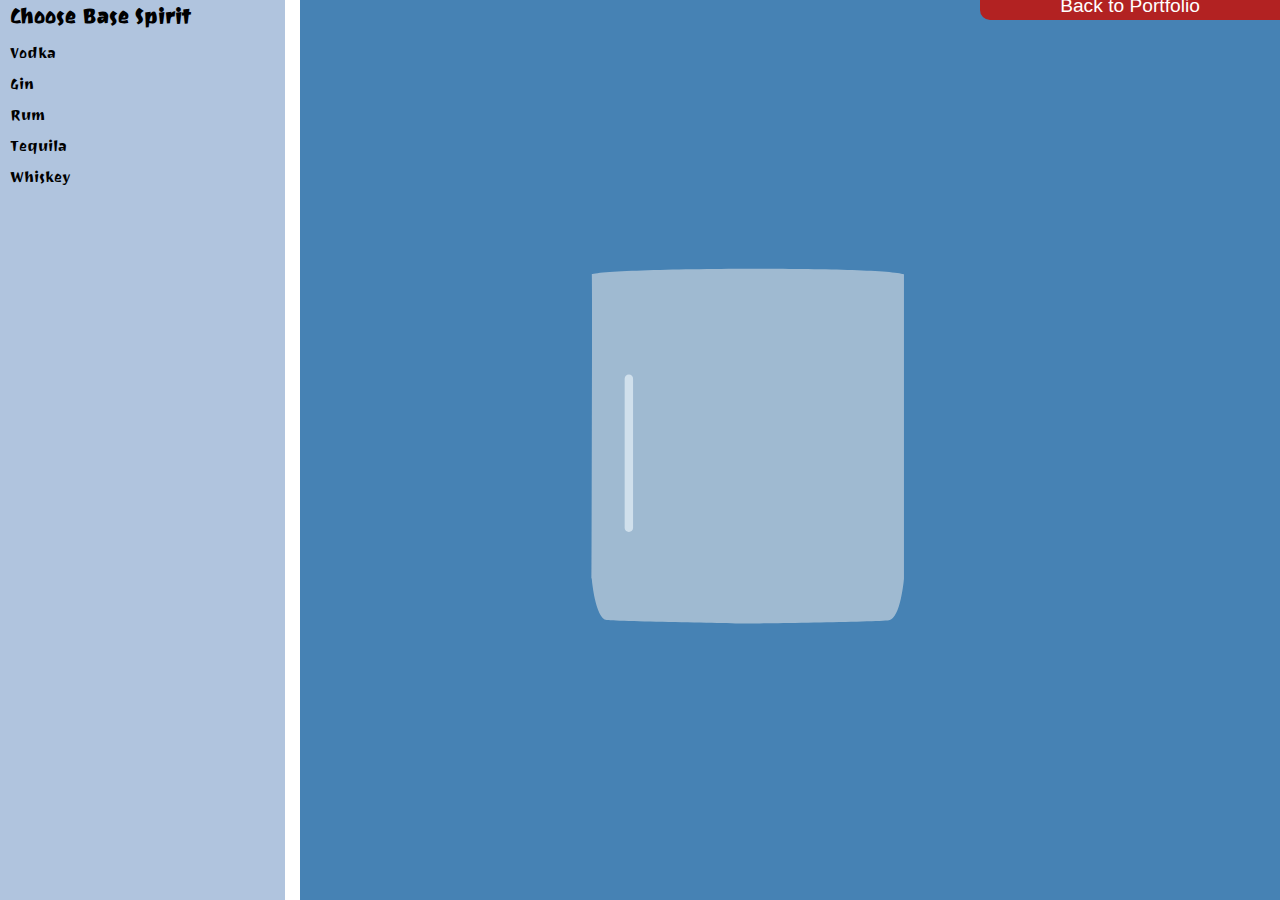
==== index.html @ 1b33dde0 "Rename rocks-glass.html to index.html" ====
<!DOCTYPE html>
<html lang="en">
<head>
<meta charset="utf-8">
<title>Mixology: Rocks Glass</title>
<meta name="viewport" content="width=device-width, initial-scale=1">
<link rel="stylesheet"  href="css/stylesquizbasic.css">
<link rel="stylesheet"  href="css/styles-web-projects-universal.css">
</head>

<body>

<div id="back-to-portfolio">
<a href="http://www.jacobsireviray.com/projectswebdev.html">Back to Portfolio</a>
<div id="icon-web"></div>
</div>

<div id="ingredients-area">
<div class="ingredient-option-holder" id="base-option-holder">
<h3>Choose Base Spirit</h3>
<ul>
<li><button class="base-option-group" id="vodka-option">Vodka</button></li>
<li><button class="base-option-group" id="gin-option">Gin</button></li>
<li><button class="base-option-group" id="rum-option">Rum</button></li>
<li><button class="base-option-group" id="tequila-option">Tequila</button></li>
<li><button class="base-option-group" id="whiskey-option">Whiskey</button></li>
</ul>
</div>
<div class="ingredient-option-holder" id="secondary-option-holder">
<h3>Choose Secondary</h3>
<ul>
<li><button class="secondary-option-group" id="ginger-option">Ginger Ale</button></li>
<li><button class="secondary-option-group" id="cranberry-option">Cranberry Juice</button></li>
<li><button class="secondary-option-group" id="coke-option">Cola Soda</button></li>
<li><button class="secondary-option-group" id="orange-option">Orange Juice</button></li>
<li><button class="secondary-option-group" id="tonic-option">Water Tonic</button></li>
</ul>
</div>
<div class="ingredient-option-holder" id="finisher-option-holder">
<h3>Choose Finisher</h3>
<ul>
<li><button class="finisher-option-group" id="lemon-option">Lemon Wedge</button></li>
<li><button class="finisher-option-group" id="lime-option">Lime Wedge</button></li>
<li><button class="finisher-option-group" id="grenadine-option">Grenadine Syrup</button></li>
<li><button class="finisher-option-group" id="bitters-option">Orange Bitters</button></li>
</ul>
</div>

<div id="end-option-holder">
<button id="results-option">Evaluate Results</button>
</div>
<div id="results-holder">
<img src="assets/images/brella.svg" alt="Agent Brella" id="results-brella">
</div>
<a href="rocks-glass.html" id="reset-option">Try Again?</a>
</div>



<div id="work-area">

<div id="glass-layer">
</div>

<div class="drink-layer" id="finisher-layer">
<div id="garnish-splash"></div>
<div id="garnish-wedge"></div>
</div>

<div class="drink-layer" id="secondary-layer">
<div id="secondary-layer-fill">
<svg version="1.1" xmlns="http://www.w3.org/2000/svg" xmlns:xlink="http://www.w3.org/1999/xlink" x="0px" y="0px" width="300px" height="300px" viewBox="0 0 300 300" enable-background="new 0 0 300 300" xml:space="preserve">
<path id="secondary-layer-wavey" d="M300,300V2.5c0,0-0.6-0.1-1.1-0.1c0,0-25.5-2.3-40.5-2.4c-15,0-40.6,2.4-40.6,2.4
	c-12.3,1.1-30.3,1.8-31.9,1.9c-2-0.1-19.7-0.8-32-1.9c0,0-25.8-2.3-40.8-2.4c-15,0-40.8,2.4-40.8,2.4c-12.3,1.1-30.4,1.8-32,1.9
	c-2-0.1-20-0.8-32.2-1.9c0,0-3.1-0.3-8.1-0.7V300H300z"/>
</svg>
</div>
</div>

<div class="drink-layer" id="base-layer">
<div id="base-layer-fill">
<svg version="1.1" xmlns="http://www.w3.org/2000/svg" xmlns:xlink="http://www.w3.org/1999/xlink" x="0px" y="0px" width="300px" height="300px" viewBox="0 0 300 300" enable-background="new 0 0 300 300" xml:space="preserve">
<path id="base-layer-wavey" d="M300,300V2.5c0,0-0.6-0.1-1.1-0.1c0,0-25.5-2.3-40.5-2.4c-15,0-40.6,2.4-40.6,2.4
	c-12.3,1.1-30.3,1.8-31.9,1.9c-2-0.1-19.7-0.8-32-1.9c0,0-25.8-2.3-40.8-2.4c-15,0-40.8,2.4-40.8,2.4c-12.3,1.1-30.4,1.8-32,1.9
	c-2-0.1-20-0.8-32.2-1.9c0,0-3.1-0.3-8.1-0.7V300H300z"/>
</svg>
</div>
</div>

<div id="info-layer">
<p id="info-finisher"></p>
<p id="info-secondary"></p>
<p id="info-base"></p>
</div>

</div>

<script src="js/quiz-basic.js"></script>
</body>
</html>
---- css/stylesquizbasic.css ----
@charset "utf-8";
@import url('https://fonts.googleapis.com/css?family=Ravi+Prakash');
@import url('https://fonts.googleapis.com/css?family=Raleway:400,700');


* {
	margin: 0;
	padding: 0;
	box-sizing: border-box;
}

body {
	background: steelblue;
	font-family: 'Ravi Prakash', Gotham, sans-serif;
	overflow: hidden;
	min-width: 860px;
	min-height: 860px;
}

button, a {
	font-family: 'Ravi Prakash', Gotham, sans-serif;
	font-size: 1.2rem;
}

button {
	background: none;
	border: none;
}

button:hover, button:focus, a:hover {
	opacity: 0.75;
	outline: none;
	cursor: pointer;
}

button:hover {
	border-bottom: 1px solid white;
}

a {
	text-decoration: none;
	color: black;
}

h3 {
	font-size: 1.6rem;	
}

ul {
	list-style-type: none;
}







#ingredients-area {
	border-right: 15px solid white;
	width: 30vw;
	min-width: 150px;
	max-width: 300px;
	height: 100vh;
	float: left;
	background: lightsteelblue;
	overflow-y: auto;
}

.ingredient-option-holder, #end-option-holder, #results-holder {
	padding-left: 10px;
}

#secondary-option-holder {
	display: none;
}

#finisher-option-holder {
	display: none;
}

#end-option-holder {
	padding-top: 10px;
}

#results-option, #reset-option {
	font-size: 2rem;
	display: block;
}

#reset-option {
	text-align: center;
	display: none;
}

#results-option {
	border-top: 5px solid black;
}

#results-holder p {
	font-family: 'Raleway', Gotham, sans-serif;
	padding: 10px 20px 10px 5px;
	line-height: 1.3rem;
}

#results-brella {
	padding-top: 30px;
	display: none;
	width: 100%;
	max-width: 220px;
	margin: 0 auto;
}













#work-area {
	width: 70vw;
	height: 100vh;
	min-width: 600px;
	background: steelblue;
	display: flex;
	flex-direction: column;
	align-items: center;
	justify-content: center;
}

#glass-layer {
	z-index: 4;
	opacity: 0.75;
	width: 320px;
	background: url(../assets/images/glassware-rocks.svg);
	background-position: center;
	background-size: contain;
	background-repeat: no-repeat;
	padding-bottom: 500px;
	margin-bottom: -500px;
}

#base-layer, #secondary-layer {
	width: 150px;
	overflow: hidden;
	backface-visibility: hidden;
	transform: translate3d(0, 0, 0) scaleX(2);
}

#info-layer {
	padding-top: 20px;
	width: 150px;
	height: 100px;
}

#info-layer p {
	text-align: center;
	font-size: 1.4rem;
}

#base-layer {
	z-index: 3;
	margin-top: -20px;
	height: 120px;
	border-bottom-left-radius: 30%;
	border-bottom-right-radius: 30%;
}

#secondary-layer {
	opacity: 0.75;
	z-index: 2;
	padding-top: 50px;
	height: 260px;
	border-top-left-radius: 3%;
	border-top-right-radius: 3%;
}

#finisher-layer {
	z-index: 1;
	height: 50px;
	width: 300px;
}

#garnish-splash, #garnish-wedge {
	position: relative;
	opacity: 0;
}

#garnish-splash {
	left: 150px;
    width: 50px;
    height: 50px;
    border-top-left-radius: 0;
    border-top-right-radius: 75px;
    border-bottom-right-radius: 75px;
    border-bottom-left-radius: 75px;
    transform: rotate(45deg);
}

#garnish-wedge {
	top: -80px;
	right: -110px;
	width: 200px;
	height: 200px;
	float: right;
	background-size: contain;
	background-position: center;
	background-repeat: no-repeat;
}

#end-option-holder {
	display: none;
}

#base-layer-wavey, #secondary-layer-wavey {
	opacity: 0;
}

.fill-anim, .fill-anim-long {
	animation-iteration-count: 1;
	animation-timing-function: cubic-bezier(.2, .6, .8, .4);
	animation-duration: 1s;
	animation-fill-mode: forwards;
}

.fill-anim {
	animation-name: verticalFill;
}

.fill-anim-long {
	animation-name: verticalFillLong;
}

.wavey-anim {
	animation-name: waveyFill;
	animation-iteration-count: infinite;
	animation-timing-function: linear;
	animation-duration: 2s;
}

.splash-anim {
	animation-name: garnishSplash;
	animation-iteration-count: 2;
	animation-timing-function: cubic-bezier(.4, .9, .9, .9);
	animation-duration: 0.25s;
}

.wedge-anim {
	animation-name: garnishWedge;
	animation-iteration-count: 1;
	animation-timing-function: cubic-bezier(.4, .9, .9, .9);
	animation-duration: 0.25s;
}

.nextCategory-anim, .nextCategoryShort-anim {
	animation-iteration-count: 1;
	animation-timing-function: cubic-bezier(.4, .9, .9, .9);
	animation-duration: 1s;
	animation-fill-mode: forwards;
}

.nextCategory-anim {
	animation-name: showNextCategory;
}

.nextCategoryShort-anim {
	animation-name: showNextCategoryShort;
}

@keyframes verticalFill {
0% {
	transform: translate(0, 150px);
}
	
100% {
	transform: translate(0, 0px);
}
}

@keyframes verticalFillLong {
0% {
	transform: translate(0, 300px);
}
	
100% {
	transform: translate(0, -5px);
}
}

@keyframes waveyFill {
0% {
	transform: translate(-150px, 0);
}
	
100% {
	transform: translate(0, 0);
}
}

@keyframes garnishSplash {
0% {
	top: -150px;
	opacity: 1;
}
	
100% {
	top: 0px;
	opacity: 0;
}
}

@keyframes garnishWedge {
0% {
	top: -150px;
	opacity: 0;
}
	
100% {
	top: -80px;
	opacity: 1;
}
}

@keyframes showNextCategory {
0% {
	opacity: 0;
	height: 0;
}
100% {
	opacity: 1;
	height: 210px;
}
}

@keyframes showNextCategoryShort {
0% {
	opacity: 0;
	height: 0;
}
100% {
	opacity: 1;
	height: 161px;
}
}





@media all and (max-width: 600px) {
body {
	overflow-y: auto;
	min-width: 320px;
}

button, a, #info-layer p {
	font-size: 1rem;
}

h3 {
	font-size: 1.2rem;	
}

#ingredients-area {
	border-right: none;
	border-bottom: 15px solid white; 
	width: 100vw;
	max-width: none;
	height: auto;
}

#work-area {
	overflow: hidden;
	width: 100vw;
	height: auto;
	min-width: 320px;
}

#info-layer {
	padding-top: 18px;
}

.nextCategory-anim {
	animation-name: showNextCategoryShort;
}

}
---- css/styles-web-projects-universal.css ----
@charset "UTF-8";

#back-to-portfolio {
background-color: firebrick;
width: 300px;
height: 25px;
border-bottom-left-radius: 10px;
margin: 0 auto;
position: fixed;
top: -5px;
right: 0;
text-align: center;
transition: all 0.5s ease;
}

#back-to-portfolio a {
font-family: Century Gothic, sans-serif;
color: white;
}

#back-to-portfolio:hover {
height: 30px;
top: 0;
}

@media all and (max-width: 480px) {
#back-to-portfolio {
width: 100vw;
height: 20px;
border-bottom-left-radius: 0;
margin: 0;
position: relative;
top: 0;
}

#back-to-portfolio a {
font-size: 0.8rem;
}
}
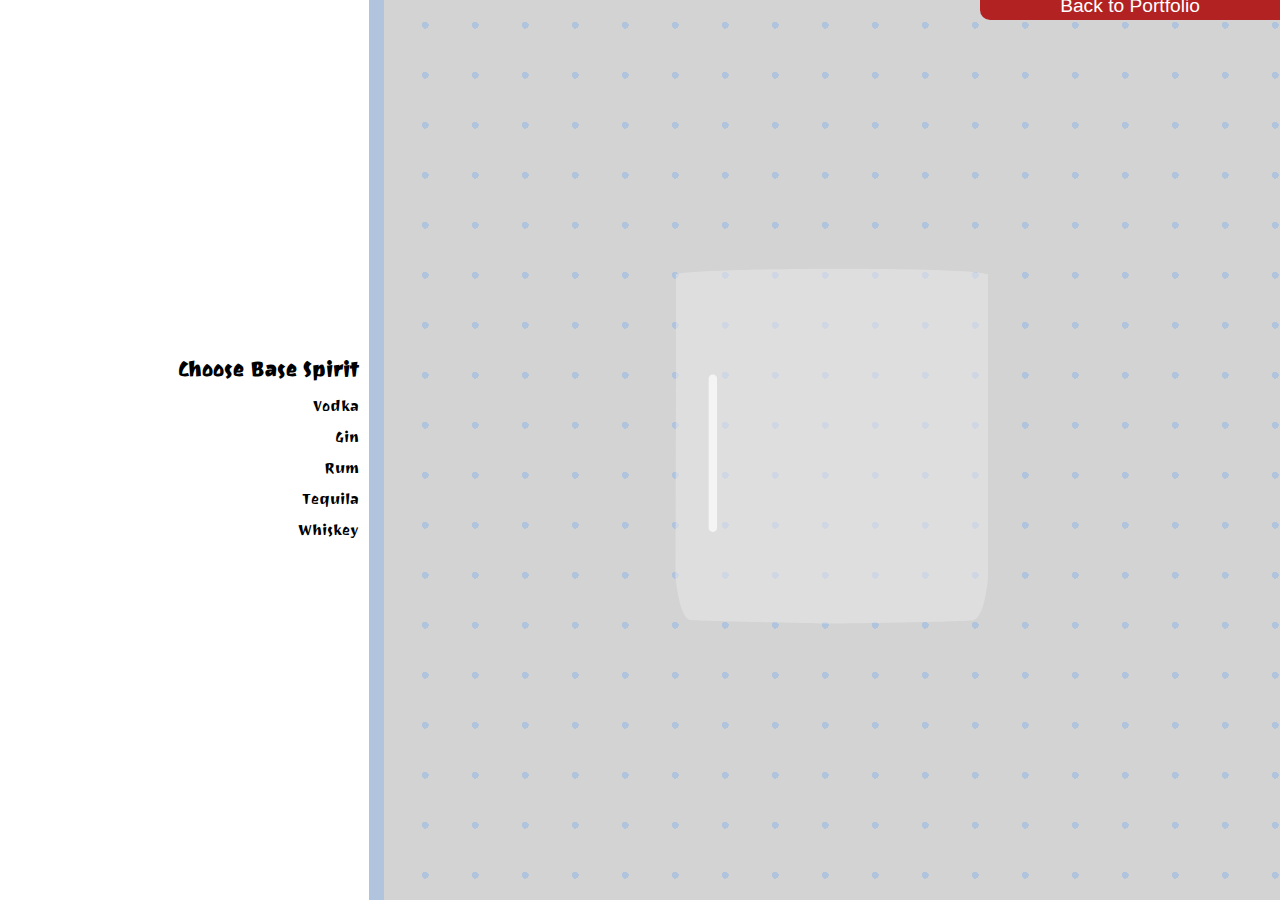
==== commit 8b09539f: "Update index.html" ====
--- a/index.html
+++ b/index.html
@@ -11,7 +11,7 @@
 <body>
 
 <div id="back-to-portfolio">
-<a href="http://www.jacobsireviray.com/projectswebdev.html">Back to Portfolio</a>
+<a href="http://www.jacobsireviray.com/projects-web-mixology.html">Back to Portfolio</a>
 <div id="icon-web"></div>
 </div>
 
@@ -52,7 +52,7 @@
 <div id="results-holder">
 <img src="assets/images/brella.svg" alt="Agent Brella" id="results-brella">
 </div>
-<a href="rocks-glass.html" id="reset-option">Try Again?</a>
+<a href="index.html" id="reset-option">Try Again?</a>
 </div>
 
 
--- a/css/stylesquizbasic.css
+++ b/css/stylesquizbasic.css
@@ -10,11 +10,13 @@
 }
 
 body {
-	background: steelblue;
 	font-family: 'Ravi Prakash', Gotham, sans-serif;
 	overflow: hidden;
 	min-width: 860px;
 	min-height: 860px;
+	background: radial-gradient(circle, lightsteelblue 10%, transparent 10%),
+  radial-gradient(circle, white 10%, lightgray 10%) 50px 50px;
+	background-size: 50px 50px;
 }
 
 button, a {
@@ -57,14 +59,19 @@
 
 
 #ingredients-area {
-	border-right: 15px solid white;
+	display: flex;
+	background-color: white;
+	flex-direction: column;
+	justify-content: center;
+	text-align: right;
+	padding: 10px;
+	border-right: 15px solid lightsteelblue;
 	width: 30vw;
 	min-width: 150px;
-	max-width: 300px;
+	max-width: 600px;
 	height: 100vh;
 	float: left;
-	background: lightsteelblue;
-	overflow-y: auto;
+	overflow-y: scroll;
 }
 
 .ingredient-option-holder, #end-option-holder, #results-holder {
@@ -94,10 +101,12 @@
 }
 
 #results-option {
+	float: right;
 	border-top: 5px solid black;
 }
 
 #results-holder p {
+	text-align: left;
 	font-family: 'Raleway', Gotham, sans-serif;
 	padding: 10px 20px 10px 5px;
 	line-height: 1.3rem;
@@ -127,7 +136,7 @@
 	width: 70vw;
 	height: 100vh;
 	min-width: 600px;
-	background: steelblue;
+	max-width: 900px;
 	display: flex;
 	flex-direction: column;
 	align-items: center;
@@ -368,11 +377,17 @@
 }
 
 #ingredients-area {
+	text-align: left;
+	padding: 0;
 	border-right: none;
-	border-bottom: 15px solid white; 
+	border-bottom: 15px solid lightsteelblue; 
 	width: 100vw;
 	max-width: none;
 	height: auto;
+}
+
+#results-option {
+	float: left;
 }
 
 #work-area {
